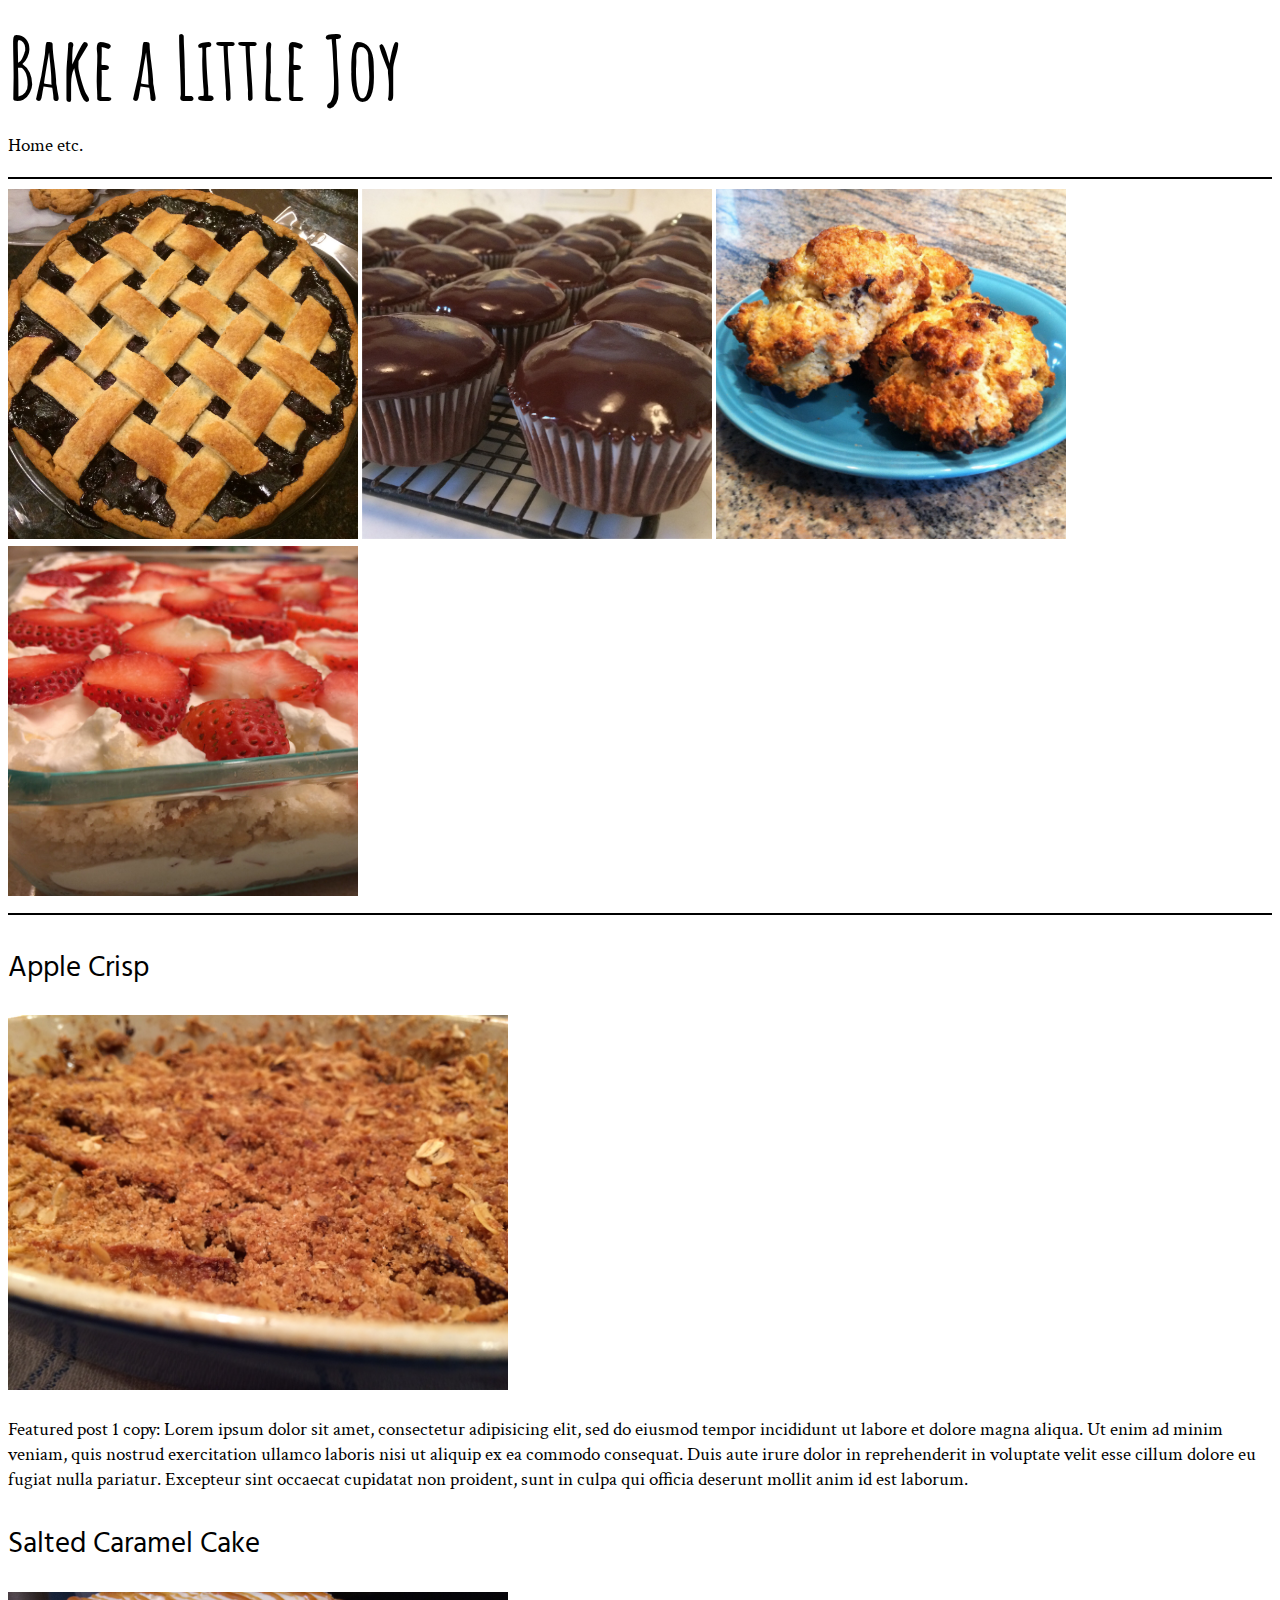
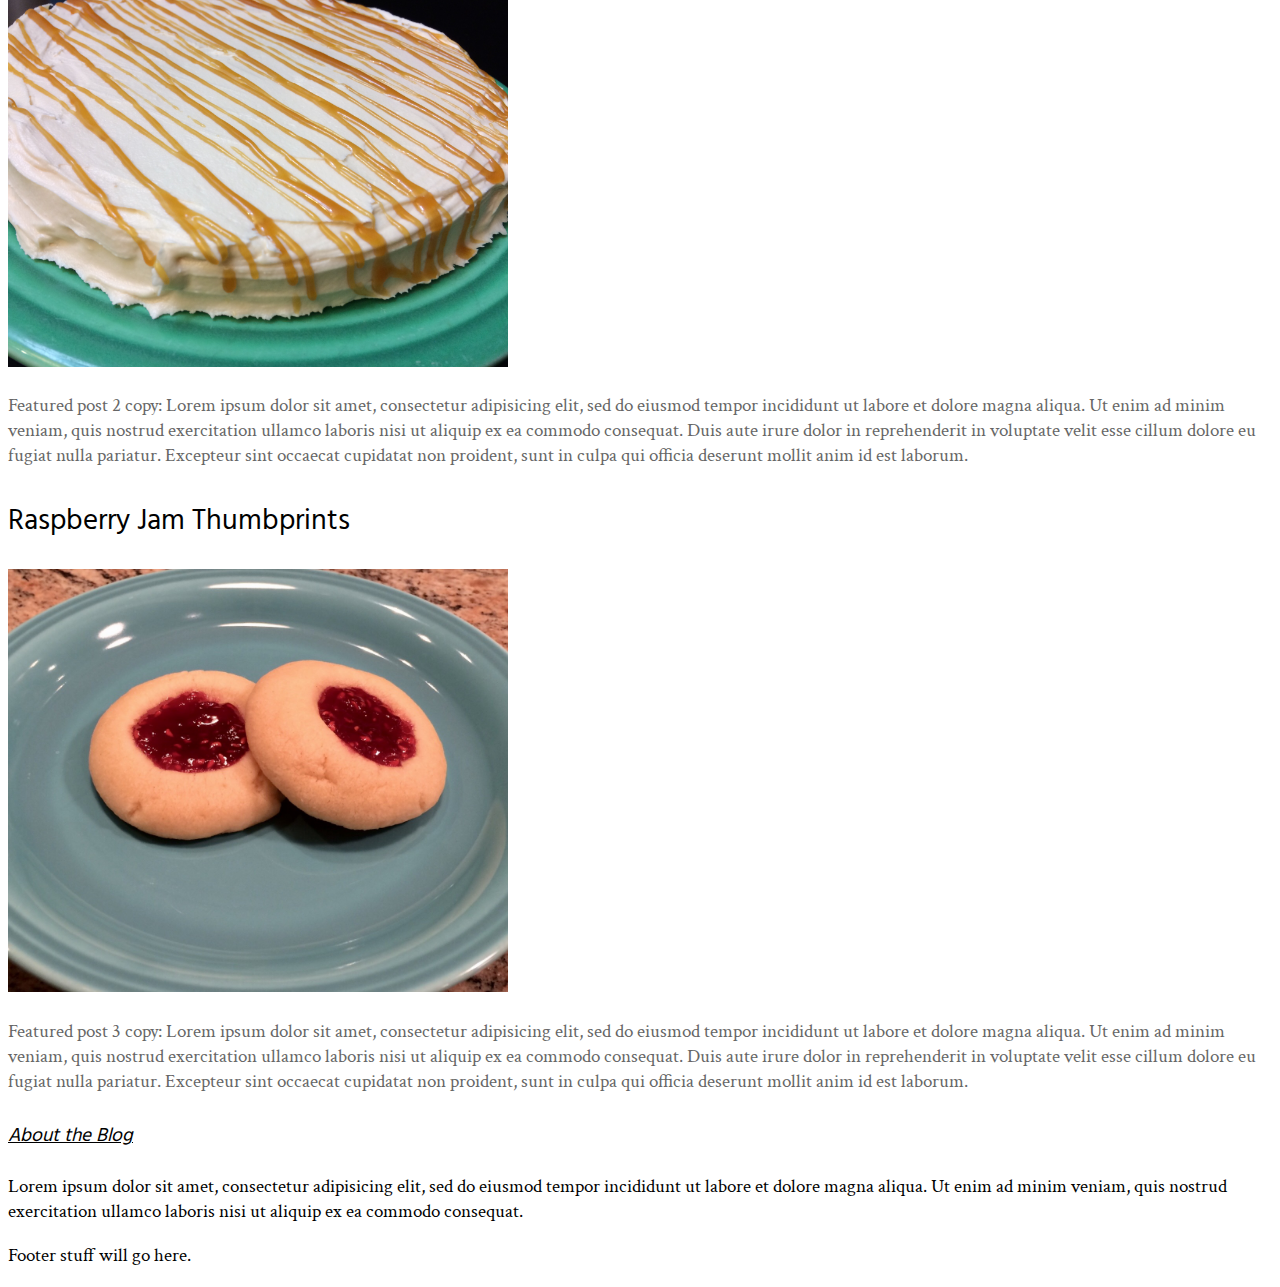
==== unit_5/index.html @ 8103f004 "unit 5 initial upload" ====
<!DOCTYPE html>
<html>
<head>
	<title>Bake a Little Joy</title>
	<link rel="stylesheet" type="text/css" href="css/style.css">
	<link href="https://fonts.googleapis.com/css?family=Amatic+SC:700" rel="stylesheet">
	<link href="https://fonts.googleapis.com/css?family=Crimson+Text" rel="stylesheet">
	<link href="https://fonts.googleapis.com/css?family=Hind+Vadodara:500" rel="stylesheet">
</head>
<body>
	<header> 
		<h1>Bake a Little Joy </h1>
		<!-- <h2>Home        Categories        Recipe Index        Gallery</h2> -->
	</header>
	<nav>
		<p>Home etc.</p>
	</nav>
	<main>
		<hr> 
		<section> 
			<img class="banner_image" src="images/christmas_blueberry_pie_square.jpg" alt="Blueberry Pie">
			<img class="banner_image" src="images/chocolate_cupcakes_square.jpg" alt="Chocolate Cupcakes">
			<img class="banner_image" src="images/scones_square.jpg" alt="Scones">
			<img class="banner_image" src="images/strawberry_cake_trifle_square.jpg" alt="Trifle">
		</section>
		<hr> 
		<article id="main_post">
		<h3>Apple Crisp</h3>
		<img class="featured_image" src="images/apple_crisp_close_up.jpg" alt="Apple Crisp">
			<p class="featured_post" id="spotlight_post">Featured post 1 copy: Lorem ipsum dolor sit amet, consectetur adipisicing elit, sed do eiusmod
			tempor incididunt ut labore et dolore magna aliqua. Ut enim ad minim veniam,
			quis nostrud exercitation ullamco laboris nisi ut aliquip ex ea commodo
			consequat. Duis aute irure dolor in reprehenderit in voluptate velit esse
			cillum dolore eu fugiat nulla pariatur. Excepteur sint occaecat cupidatat non
			proident, sunt in culpa qui officia deserunt mollit anim id est laborum.</p>
		</article>
		<article class="featured_post">
		<h3>Salted Caramel Cake</h3>
			<img class="featured_image" src="images/caramel_cake.jpg" alt="Caramel Cake">
			<p class="featured_post_text">Featured post 2 copy: Lorem ipsum dolor sit amet, consectetur adipisicing elit, sed do eiusmod
			tempor incididunt ut labore et dolore magna aliqua. Ut enim ad minim veniam,
			quis nostrud exercitation ullamco laboris nisi ut aliquip ex ea commodo
			consequat. Duis aute irure dolor in reprehenderit in voluptate velit esse
			cillum dolore eu fugiat nulla pariatur. Excepteur sint occaecat cupidatat non
			proident, sunt in culpa qui officia deserunt mollit anim id est laborum.</p>
		</article>
		<article class="featured_post">
			<h3>Raspberry Jam Thumbprints</h3>
			<img class="featured_image" src="images/jam_cookies_cropped.jpg" alt="Raspberry Jam Thumbprints">
			<p class="featured_post_text">Featured post 3 copy: Lorem ipsum dolor sit amet, consectetur adipisicing elit, sed do eiusmod
			tempor incididunt ut labore et dolore magna aliqua. Ut enim ad minim veniam,
			quis nostrud exercitation ullamco laboris nisi ut aliquip ex ea commodo
			consequat. Duis aute irure dolor in reprehenderit in voluptate velit esse
			cillum dolore eu fugiat nulla pariatur. Excepteur sint occaecat cupidatat non
			proident, sunt in culpa qui officia deserunt mollit anim id est laborum.</p>
		</article>
	</main>
	<aside>
		<section> 
		<h4> About the Blog </h4>
			<p>Lorem ipsum dolor sit amet, consectetur adipisicing elit, sed do eiusmod
			tempor incididunt ut labore et dolore magna aliqua. Ut enim ad minim veniam,
			quis nostrud exercitation ullamco laboris nisi ut aliquip ex ea commodo
			consequat.</p>
		</section>
	</aside>
	<footer> 
		<p>Footer stuff will go here.</p>
	</footer>
</body>
</html>
---- unit_5/css/style.css ----
body{
	/*background-image: url(../images/apple_crisp_close_up.jpg);*/
	background-size: cover;
	color: #000;
	font-family: 'Crimson Text', serif;
	font-size: 1.2em; 
}
h1 {
	font-weight: bold;
	font-family: 'Amatic SC', cursive;
	font-size: 4.5em;
	line-height: .2em;
}

h3 {
	font-family: 'Hind Vadodara', sans-serif;
	font-weight: 400; 
	font-size: 1.5em;

}

h4 { 
	font-style: italic;
	text-decoration: underline;
	font-family: 'Hind Vadodara', sans-serif;
	font-weight: 400; 
 }


p {
	
}

hr {
	color: #000000;
	/*height: 2px; */
	border-style: solid; 
	border-width: 0.5px;
 }


.featured_post_text {
	color: #666666; 
}

.featured_image { 
	width: 500px;
 }

/*#spotlight_post {
	font-style: italic; 
}*/ 

.banner_image{
	width: 350px;
}

#slogan {
	font-style: italic;
	/*font-weight: bolder;*/
}
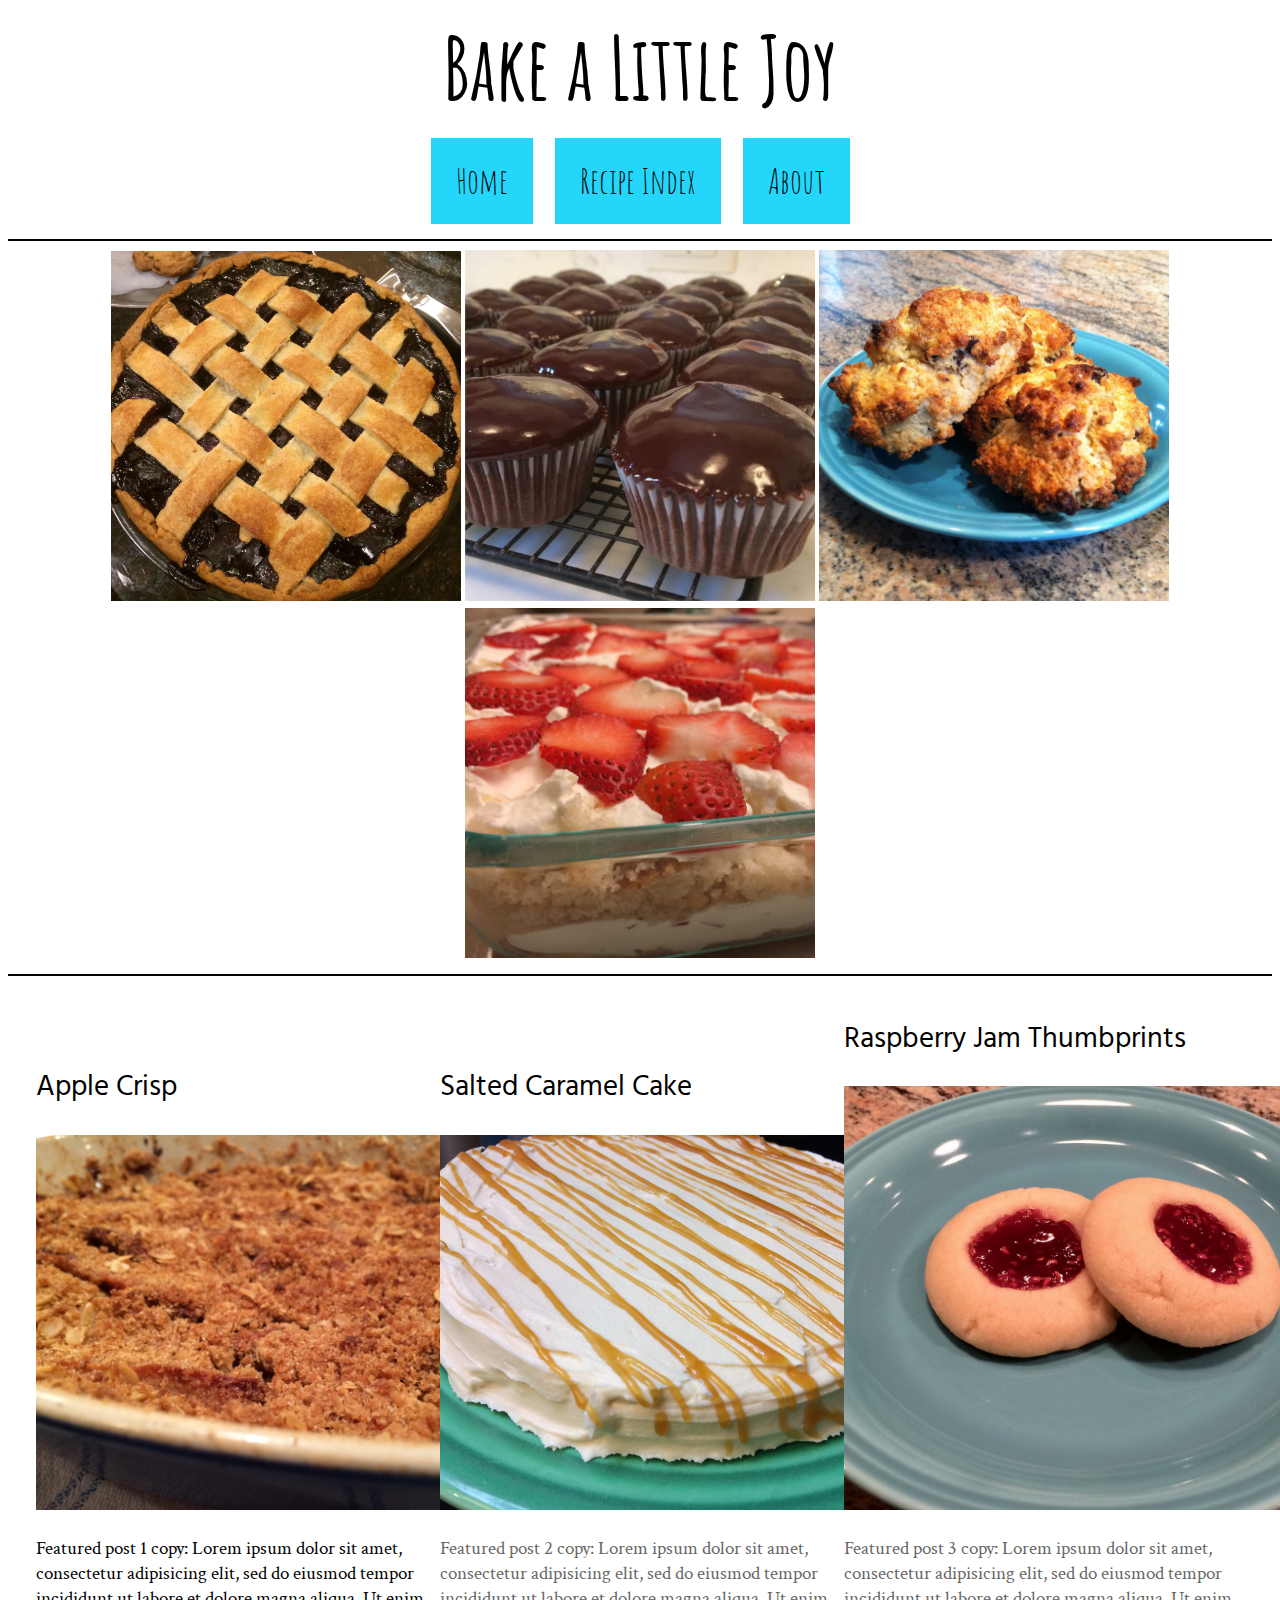
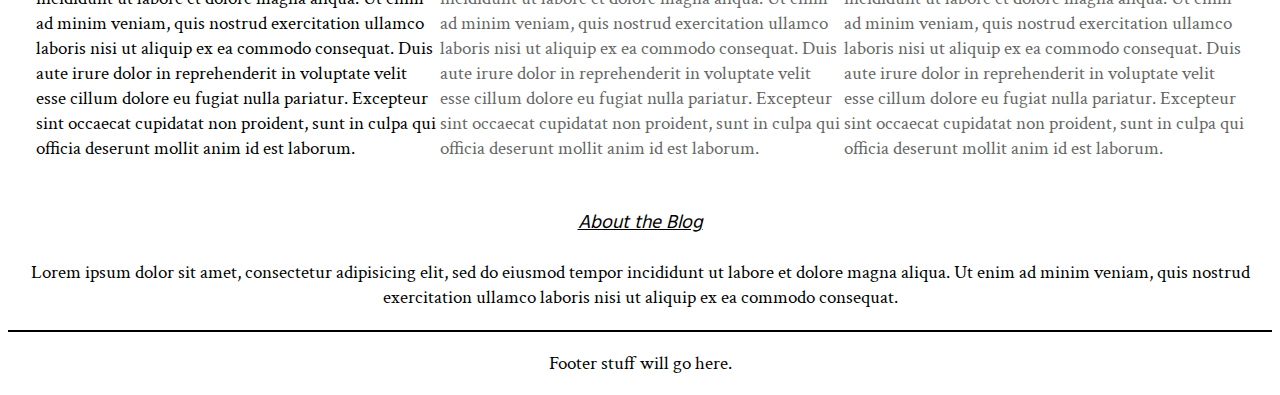
==== commit 593bfa48: "Styling updates" ====
--- a/unit_5/index.html
+++ b/unit_5/index.html
@@ -13,7 +13,15 @@
 		<!-- <h2>Home        Categories        Recipe Index        Gallery</h2> -->
 	</header>
 	<nav>
-		<p>Home etc.</p>
+		<div class="nav_button">
+			<p>Home</p>
+		</div>
+		<div class="nav_button">
+			<p>Recipe Index</p>
+		</div>
+		<div class="nav_button">
+			<p>About</p>
+		</div>
 	</nav>
 	<main>
 		<hr> 
@@ -64,6 +72,7 @@
 			consequat.</p>
 		</section>
 	</aside>
+	<hr>
 	<footer> 
 		<p>Footer stuff will go here.</p>
 	</footer>
--- a/unit_5/css/style.css
+++ b/unit_5/css/style.css
@@ -4,6 +4,7 @@
 	color: #000;
 	font-family: 'Crimson Text', serif;
 	font-size: 1.2em; 
+	text-align: center; 
 }
 h1 {
 	font-weight: bold;
@@ -38,9 +39,34 @@
 	border-width: 0.5px;
  }
 
+ img {
+ 	margin: 0px;
+ }
+
+header{
+	text-align: center;
+}
+nav{
+	font-family: "Amatic SC", cursive;  
+	line-height: .2em;  
+	font-size: 1.8em; 
+}
+
+article{
+	text-align: left; 
+	display: inline-block;
+	max-width: 400px; 
+}
+.nav_button{
+	background-color: #23D6FA; 
+	display: inline-block;
+	margin: 5px 8px;
+	padding: 5px 25px;
+}
 
 .featured_post_text {
 	color: #666666; 
+	/*text-align: left; */
 }
 
 .featured_image { 
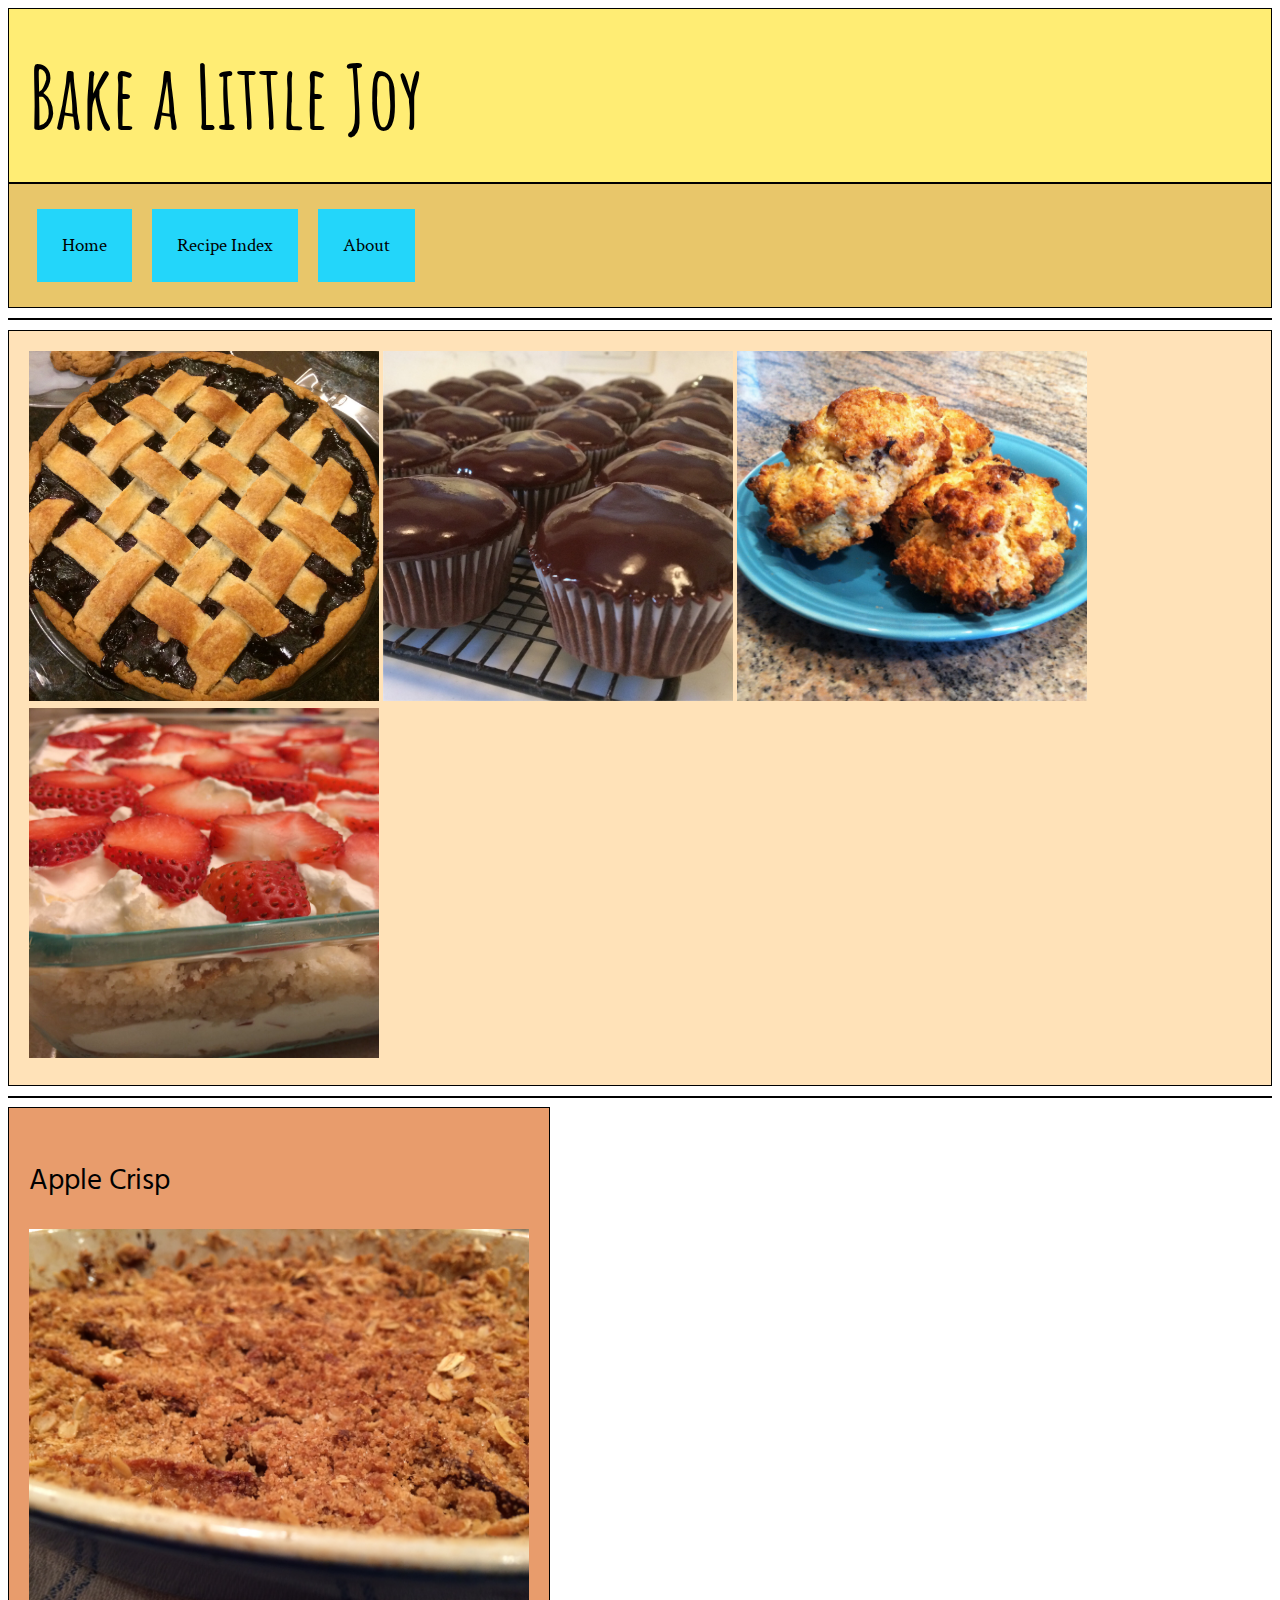
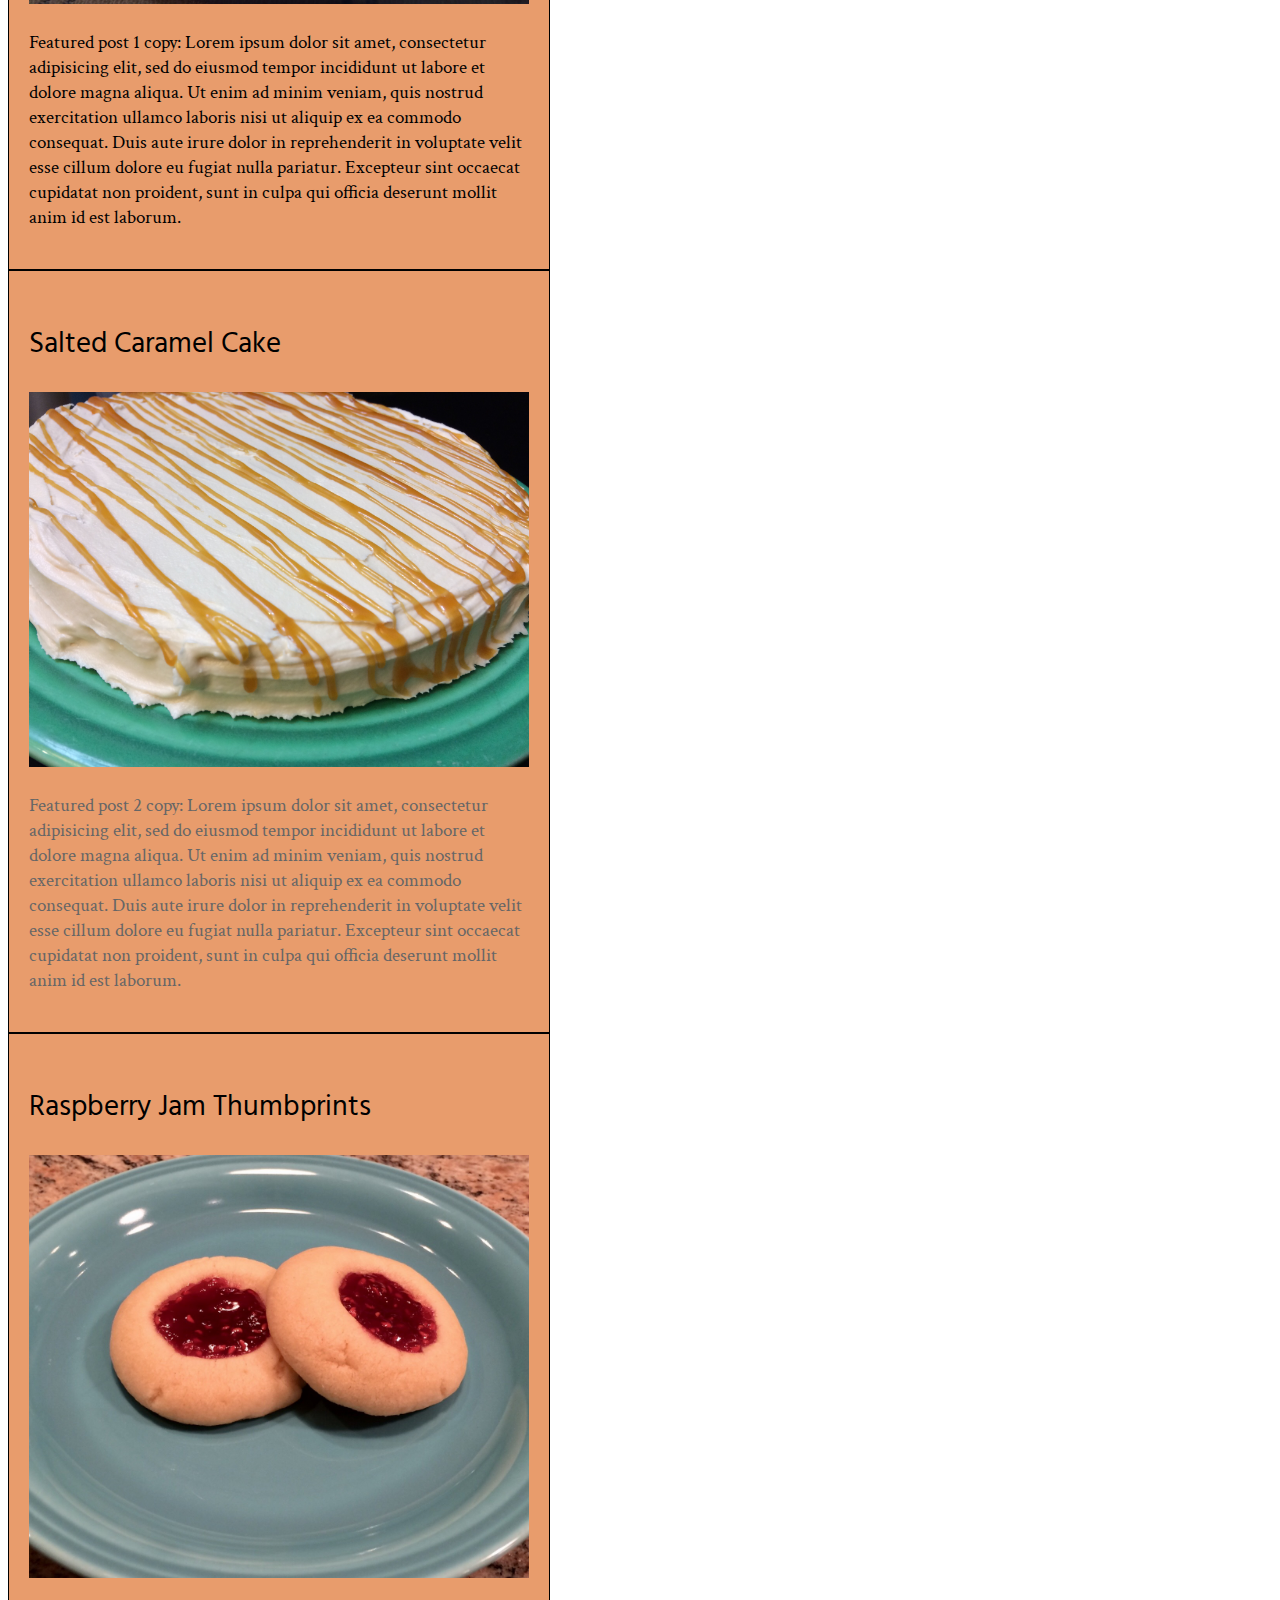
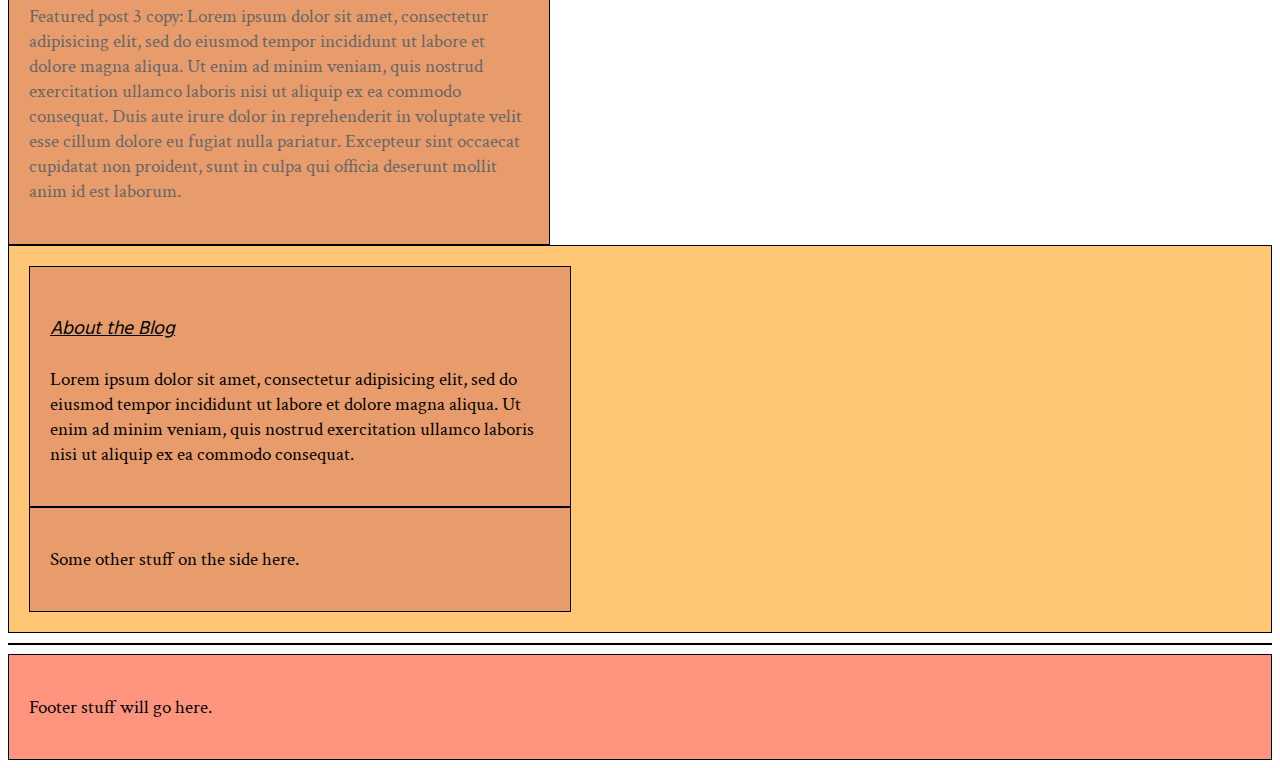
==== commit 93c3f076: "Assignment Styling added" ====
--- a/unit_5/index.html
+++ b/unit_5/index.html
@@ -64,13 +64,16 @@
 		</article>
 	</main>
 	<aside>
-		<section> 
-		<h4> About the Blog </h4>
+		<article> 
+			<h4> About the Blog </h4>
 			<p>Lorem ipsum dolor sit amet, consectetur adipisicing elit, sed do eiusmod
 			tempor incididunt ut labore et dolore magna aliqua. Ut enim ad minim veniam,
 			quis nostrud exercitation ullamco laboris nisi ut aliquip ex ea commodo
 			consequat.</p>
-		</section>
+		</article>
+		<article>
+			<p>Some other stuff on the side here.</p>
+		</article>
 	</aside>
 	<hr>
 	<footer> 
--- a/unit_5/css/style.css
+++ b/unit_5/css/style.css
@@ -4,7 +4,7 @@
 	color: #000;
 	font-family: 'Crimson Text', serif;
 	font-size: 1.2em; 
-	text-align: center; 
+	/*text-align: center; */
 }
 h1 {
 	font-weight: bold;
@@ -43,7 +43,48 @@
  	margin: 0px;
  }
 
-header{
+
+/*For Unit 5 Assignment*/
+header {
+    background-color: #FFED74;
+    border: 1px black solid;
+    padding: 20px;
+}
+
+nav {
+    background-color: #E8C66A;
+    border: 1px black solid;
+    padding: 20px;
+}
+
+aside {
+    background-color: #FFC675;
+    border: 1px black solid;
+    padding: 20px;
+}
+
+article {
+    background-color: #E89C6C;
+    border: 1px black solid;
+    padding: 20px;
+    max-width: 500px;
+    /*display: inline-block;*/
+}
+
+footer {
+    background-color: #FF957E;
+    border: 1px black solid;
+    padding: 20px;
+}
+
+section {
+    background-color: #FFE2B8;
+    border: 1px black solid;
+    padding: 20px;
+}
+/*End Unit 5 Assignment*/
+
+/*header{
 	text-align: center;
 }
 nav{
@@ -56,7 +97,7 @@
 	text-align: left; 
 	display: inline-block;
 	max-width: 400px; 
-}
+}*/
 .nav_button{
 	background-color: #23D6FA; 
 	display: inline-block;
